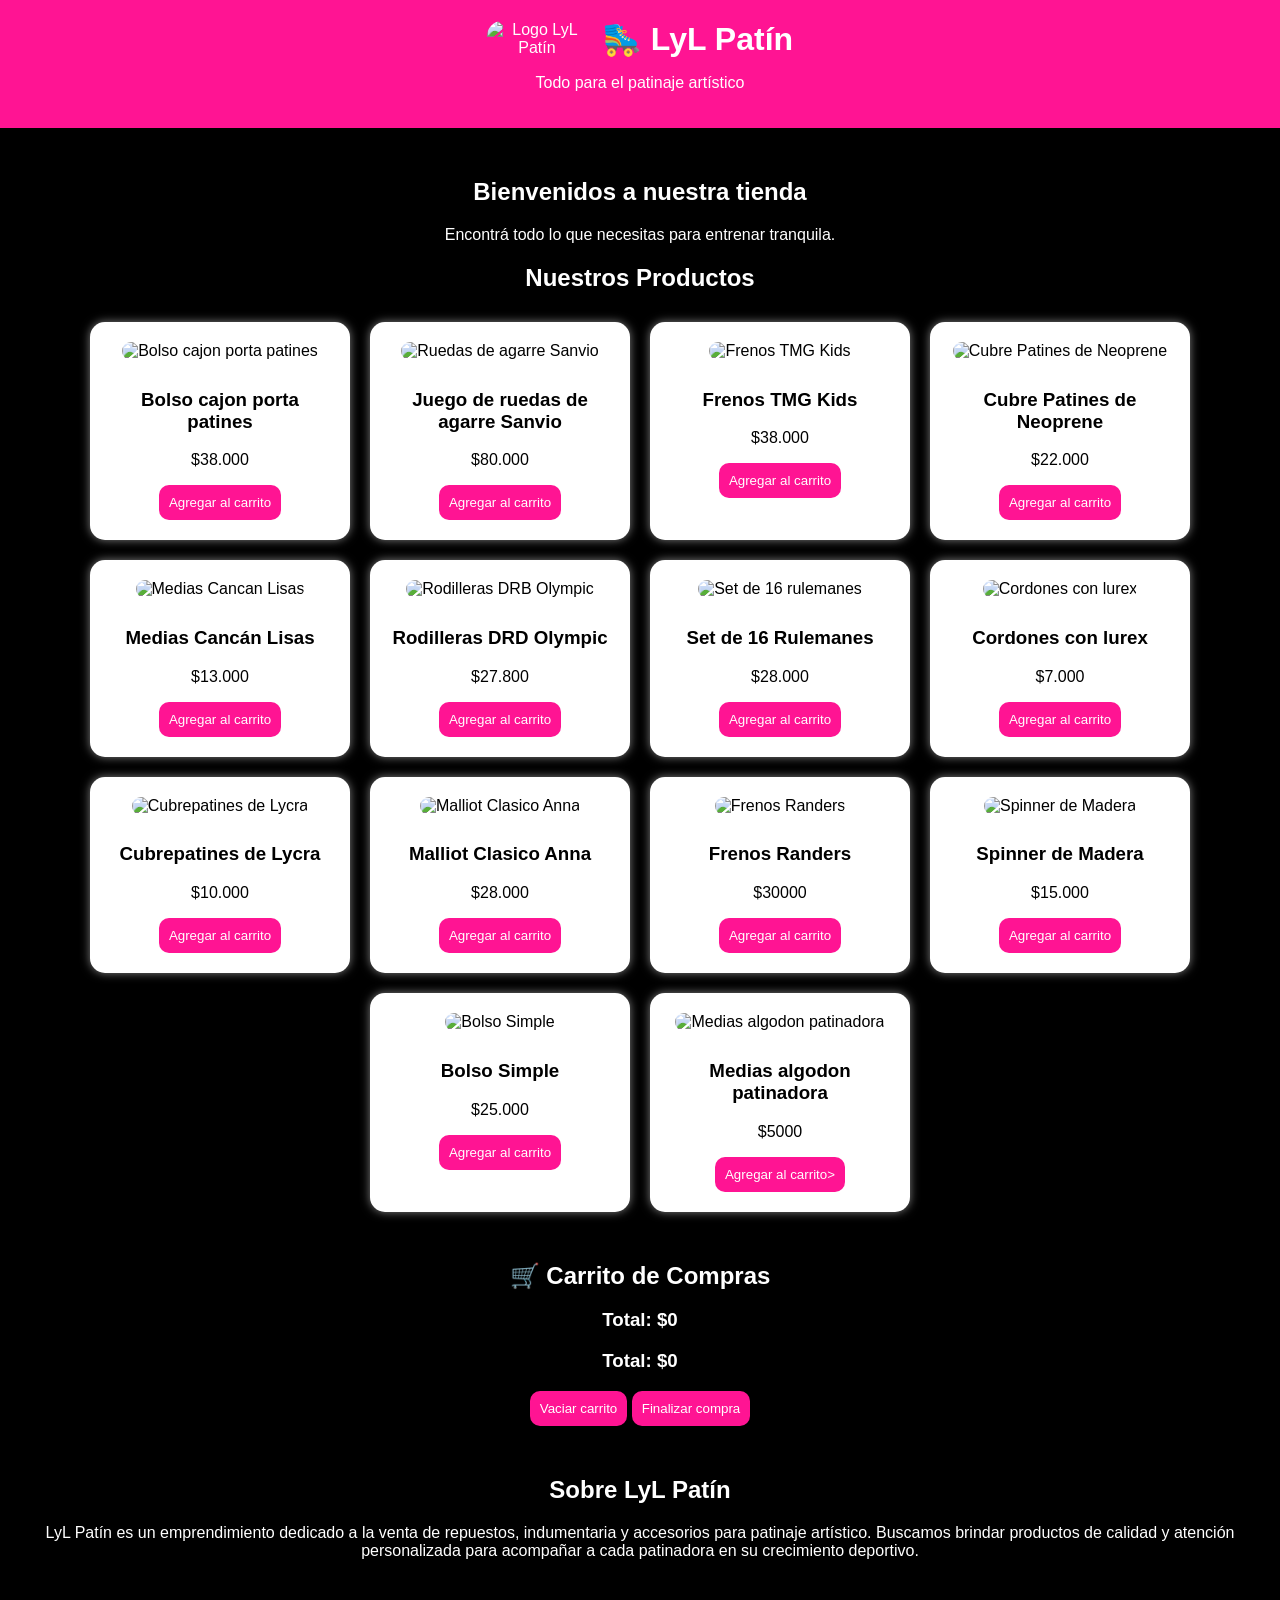
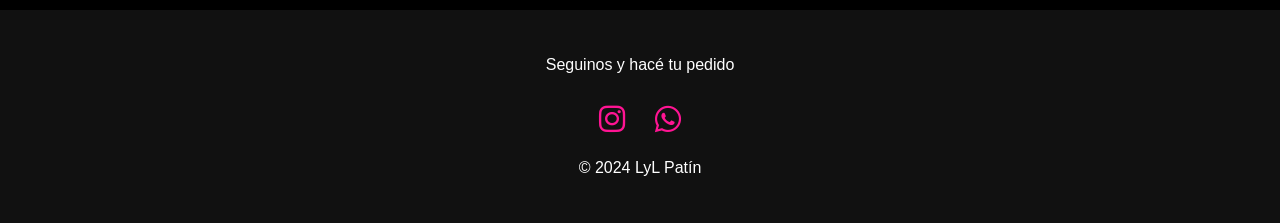
==== index.html @ 5a1cc1bf "Add files via upload" ====
<!DOCTYPE html>
<html lang="es">

<head>
    <meta charset="UTF-8">
    <meta name="viewport" content="width=device-width, initial-scale=1.0">
    <title>LyL Patín</title>

    <link rel="stylesheet" href="style.css">

    <link rel="stylesheet"
          href="https://cdnjs.cloudflare.com/ajax/libs/font-awesome/6.5.1/css/all.min.css">
</head>

<body>

<header>

    <div class="encabezado">

        <img src="img/Logo1.jpg" alt="Logo LyL Patín" class="logo">

        <h1>🛼 LyL Patín</h1>

    </div>

    <p>Todo para el patinaje artístico</p>

</header>

<section>
    <h2>Bienvenidos a nuestra tienda</h2>
    <p>Encontrá todo lo que necesitas para entrenar tranquila.</p>
</section>

<h2>Nuestros Productos</h2>

<div class="productos">

    <div class="producto">
        <img src="img/Bolso_Cajon.png" alt="Bolso cajon porta patines">   
        <h3>Bolso cajon porta patines</h3>
        <p>$38.000</p>
        <button onclick="agregar('bolso cajon porta patin',38000)">Agregar al carrito</button>
    </div>

    <div class="producto">
        <img src="img/Ruedas_agarre.png" alt="Ruedas de agarre Sanvio">
        <h3>Juego de ruedas de agarre Sanvio</h3>
        <p>$80.000</p>
        <button onclick="agregar('Juego de ruedas de agarre Sanvio',800000)">Agregar al carrito</button>
    </div>

    <div class="producto">
        <img src="img/Frenos_TMG_Kids.png" alt="Frenos TMG Kids">
        <h3>Frenos TMG Kids</h3>
        <p>$38.000</p>
        <button onclick="agregar('Frenos TMG Kids', 38000)">Agregar al carrito</button>
    </div>

    <div class="producto">
        <img src="img/neoprene.jpg" alt="Cubre Patines de Neoprene">
        <h3>Cubre Patines de Neoprene</h3>
        <p>$22.000</p>
        <button onclick="agregar('cubre patines de Neoprene',22000)">Agregar al carrito</button>
    </div>

    <div class="producto">
        <img src="img/mediascan.png" alt="Medias Cancan Lisas">
        <h3>Medias Cancán Lisas</h3>
        <p>$13.000</p>
        <button onclick="agregar('Medias cancan lisas',13000)">Agregar al carrito </button>
    </div>

    <div class="producto">
        <img src="img/rodilleras (1).png" alt="Rodilleras DRB Olympic">
        <h3>Rodilleras DRD Olympic</h3>
        <p>$27.800</p>
        <button onclick="agregar('Rodilleras DRB Olympic',27800)">Agregar al carrito</button>
    </div>

    <div class="producto">
        <img src="img/rulemanes.jpg" alt="Set de 16 rulemanes">
        <h3>Set de 16 Rulemanes</h3>
        <p>$28.000</p>
        <button onclick="agregar('Set de 16 rulemanes',28000)">Agregar al carrito</button>
    </div>

    <div class="producto">
        <img src="img/cordones.png" alt="Cordones con lurex">
        <h3>Cordones con lurex</h3>
        <p>$7.000</p>
        <button onclick="agregar('Cordones con lurex',7000)">Agregar al carrito</button>
    </div>

    <div class="producto">
        <img src="img/lycra.jpg" alt="Cubrepatines de Lycra">
        <h3>Cubrepatines de Lycra</h3>
        <p>$10.000</p>
        <button onclick="agregar('Cubrapatines de Lycra',10000)">Agregar al carrito</button>
    </div>

    <div class="producto">
        <img src="img/anna.jpg" alt="Malliot Clasico Anna">
        <h3>Malliot Clasico Anna</h3>
        <p>$28.000</p>
        <button onclick="agregar('Malliot Clasico Anna',28000)">Agregar al carrito</button>
    </div>

    <div class="producto">
        <img src="img/Frenos_Randers.png" alt="Frenos Randers">
        <h3>Frenos Randers</h3>
        <p>$30000</p>
        <button onclick="agregar('Frenos Randers',30000)">Agregar al carrito</button>
    </div>

    <div class="producto">
        <img src="img/spinner.png" alt="Spinner de Madera">
        <h3>Spinner de Madera</h3>
        <p>$15.000</p>
        <button onclick="agregar('Spinner de Madera',15000)">Agregar al carrito</button>
    </div>

    <div class="producto">
        <img src="img/Bolso_simple.png" alt="Bolso Simple">
        <h3>Bolso Simple</h3>
        <p>$25.000</p>
        <button onclick="agregar ('Bolso Simple',25000)">Agregar al carrito</button>
    </div>

    <div class="producto">
        <img src="img/medias_alg.png" alt="Medias algodon patinadora">
        <h3>Medias algodon patinadora</h3>
        <p>$5000</p>
        <button onclick="agregar('Medias algodon patinadora',5000)">Agregar al carrito></button>
    </div>

</div>

<section class="carrito">

    <h2>🛒 Carrito de Compras</h2>

    <ul id="lista"></ul>

    <h3>Total: $<span id="total">0</span></h3>

</section>

<h3>Total: $<span id="total">0</span></h3>
<button onclick="vaciarCarrito()">Vaciar carrito</button>

<button onclick="finalizarCompra()">Finalizar compra</button>

<section class="sobre">
    <h2>Sobre LyL Patín</h2>

    <p>
        LyL Patín es un emprendimiento dedicado a la venta de repuestos,
        indumentaria y accesorios para patinaje artístico. Buscamos brindar
        productos de calidad y atención personalizada para acompañar a cada
        patinadora en su crecimiento deportivo.
    </p>

</section>

<footer>

    <p>Seguinos y hacé tu pedido</p>

    <div class="redes">

        <a href="https://www.instagram.com/patin.lyl" target="_blank">
            <i class="fa-brands fa-instagram"></i>
        </a>

        <a href="https://wa.me/5493624164193" target="_blank">
            <i class="fa-brands fa-whatsapp"></i>
        </a>

    </div>

    <p>© 2024 LyL Patín</p>

</footer>

</html>

    <script src="script.js"></script>
</body>
</html>
---- style.css ----
body{
    background-color: black;
    color: white;
    font-family: Arial, sans-serif;
    text-align: center;
    margin: 0;
}

header{
    background-color: #ff1493;
    padding: 20px;
}

h1{
    margin: 0;
}

section{
    margin-top: 50px;
}
.productos{
    display: flex;
    justify-content: center;
    flex-wrap: wrap;
    gap: 20px;
    margin-top: 30px;
}

.producto{
    background-color: white;
    color: black;
    width: 220px;
    padding: 20px;
    border-radius: 15px;
    box-shadow: 0px 0px 10px gray;
}

button{
    background-color: #ff1493;
    color: white;
    border: none;
    padding: 10px;
    border-radius: 10px;
    cursor: pointer;
}

button:hover{
    background-color: #ff4db8;
}

.producto img{
    width: 100%;
    height: 220px;
    object-fit: cover;
    border-radius: 10px;
    margin-bottom: 10px;
}

.producto img{
    width: 200px;
    height: 200px;
    object-fit: cover;
    border-radius: 10px;
    margin-bottom: 10px;
}

footer{
    background-color: #111;
    padding: 30px;
    margin-top: 40px;
    text-align: center;
}

footer a{
    color: #ff1493;
    text-decoration: none;
    font-size: 22px;
}

footer a:hover{
    color: white;
}

footer i{
    font-size: 30px;
}

footer{
    background-color: #111;
    margin-top: 50px;
    padding: 30px;
    text-align: center;
}

.redes{
    display: flex;
    justify-content: center;
    gap: 30px;
    margin: 20px 0;
}

.redes a{
    color: #ff1493;
    font-size: 40px;
    transition: 0.3s;
}

.redes a:hover{
    color: white;
    transform: scale(1.2);
}
.encabezado{
    display: flex;
    justify-content: center;
    align-items: center;
    gap: 15px;
}

.logo{
    width: 100px;
    border-radius: 15px;
}
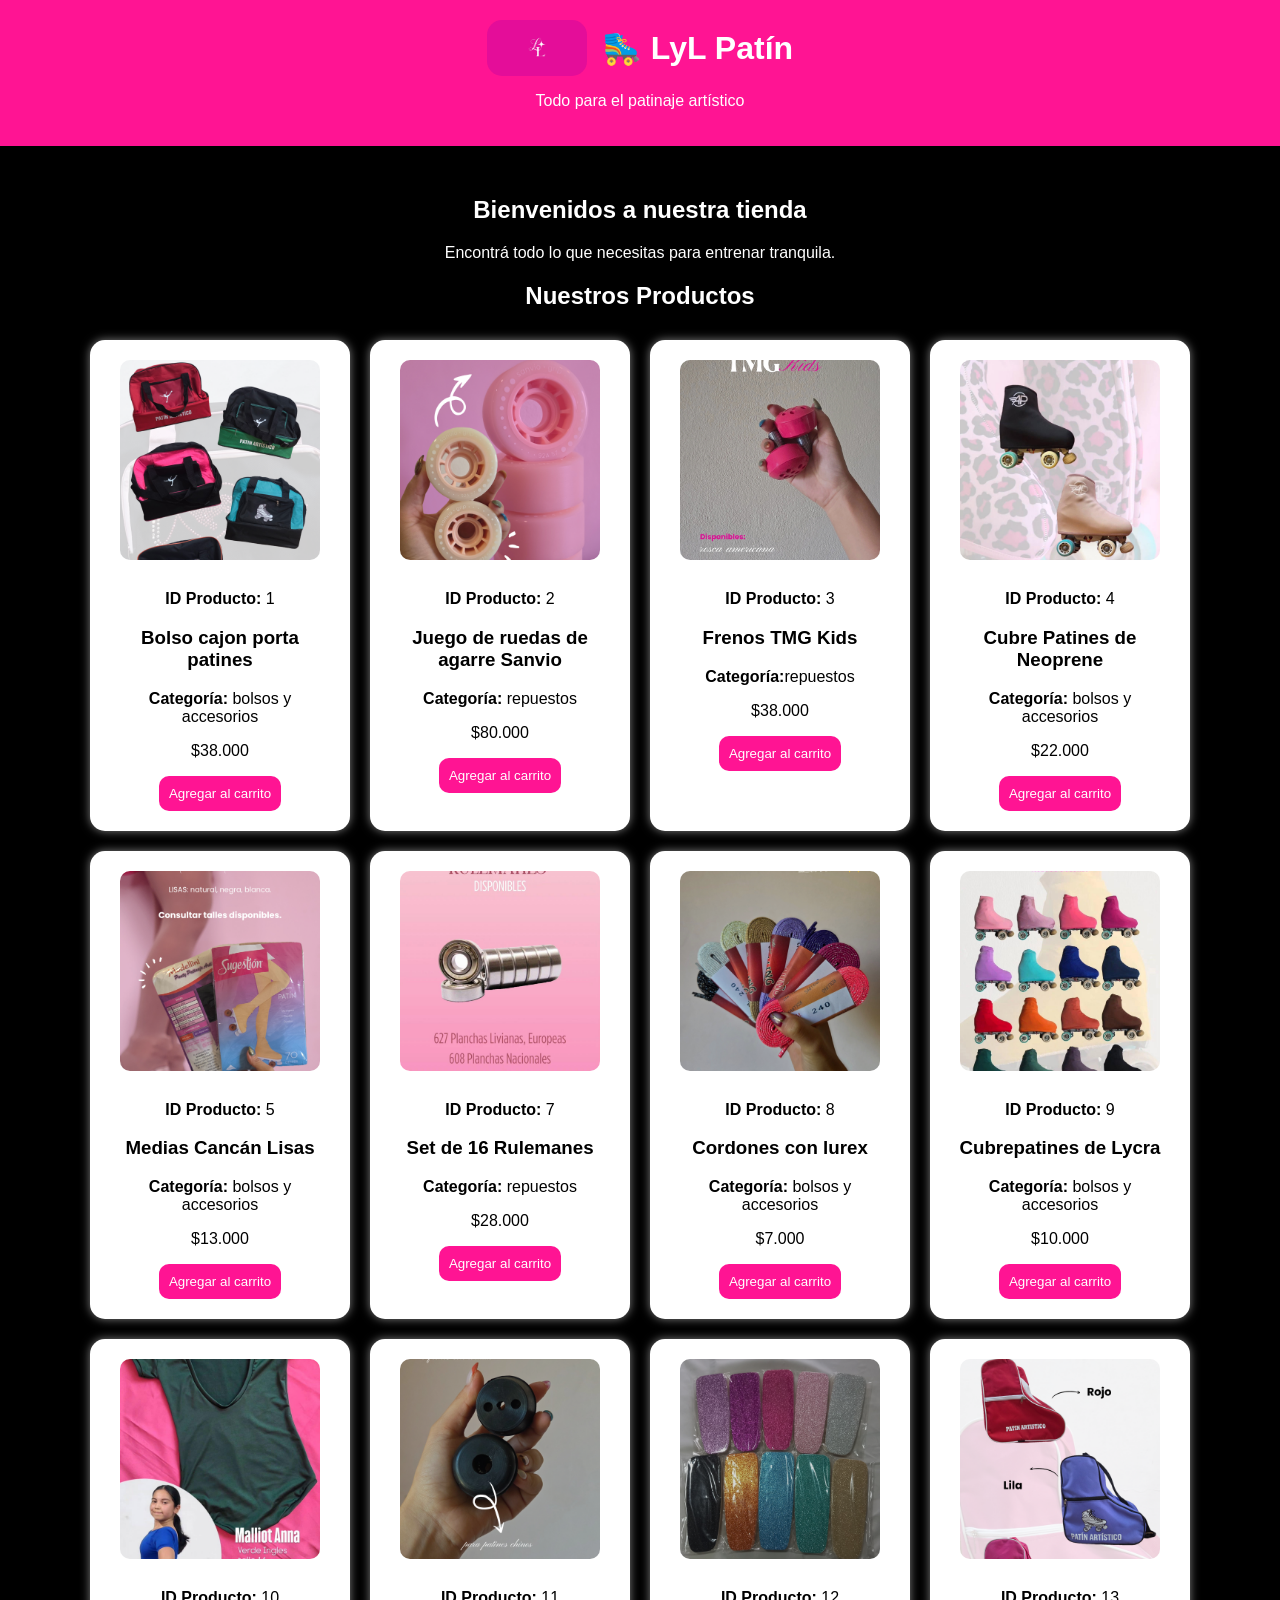
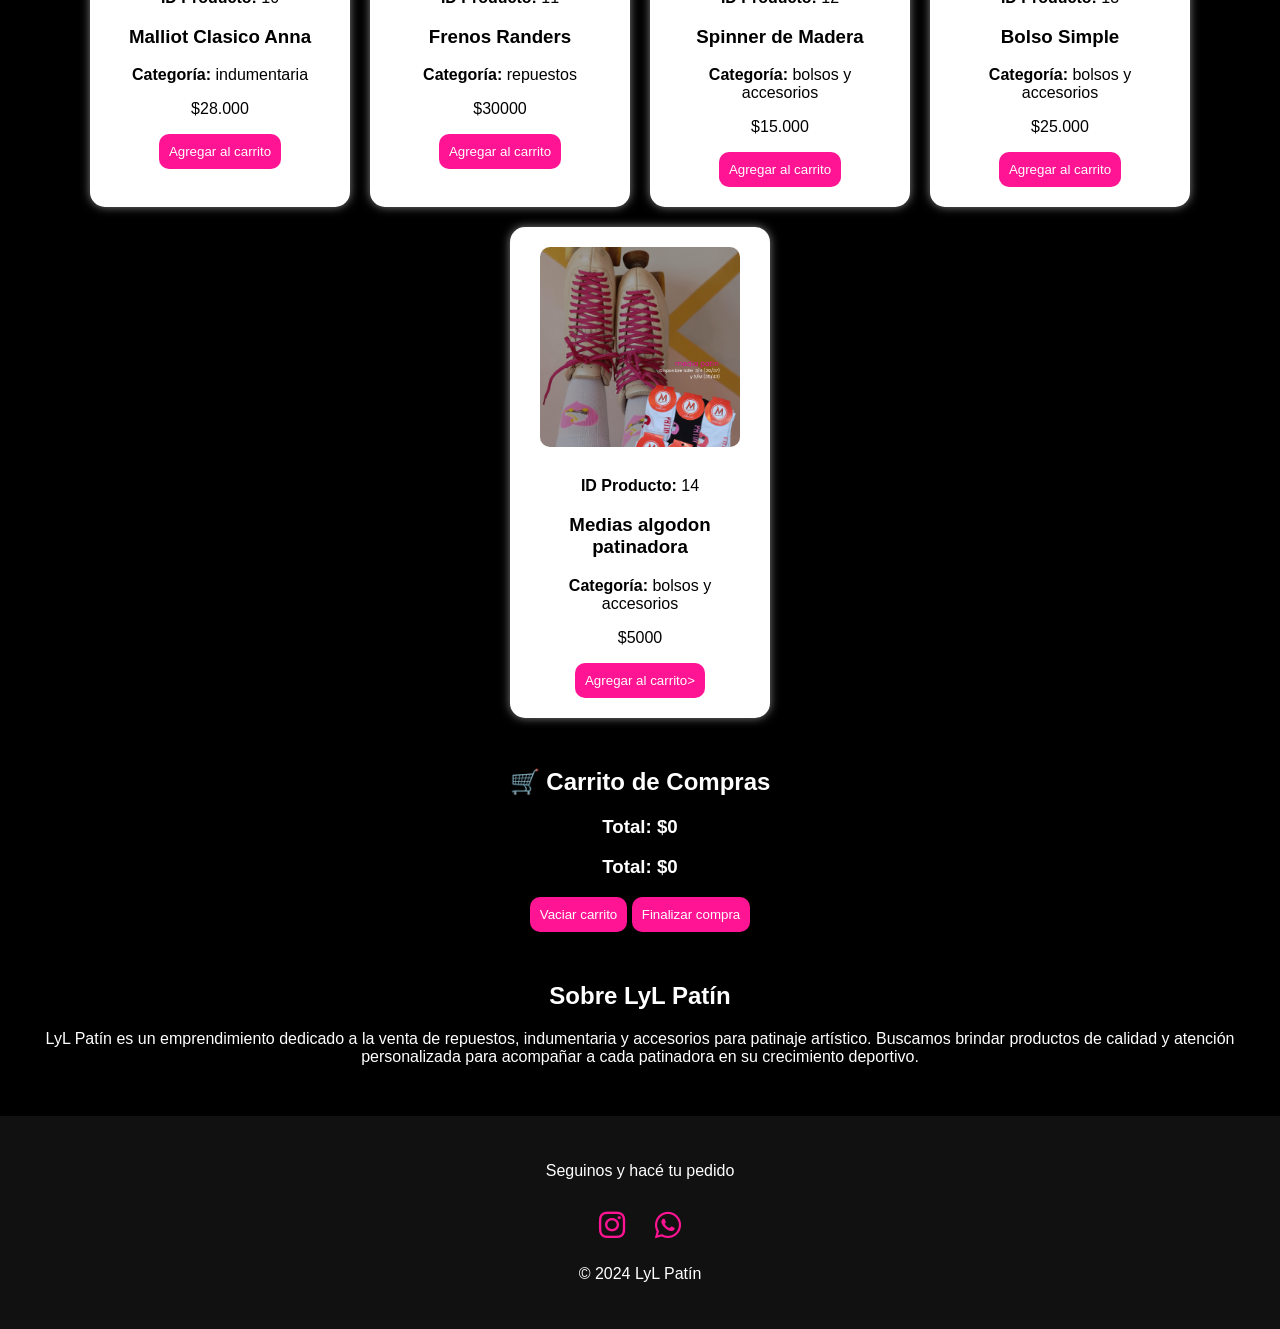
==== commit 259b36ec: "Add files via upload" ====
--- a/index.html
+++ b/index.html
@@ -38,99 +38,118 @@
 <div class="productos">
 
     <div class="producto">
-        <img src="img/Bolso_Cajon.png" alt="Bolso cajon porta patines">   
+        <img src="img/Bolso_Cajon.png" alt="Bolso cajon porta patines"> 
+        <p><strong>ID Producto:</strong> 1</p>
         <h3>Bolso cajon porta patines</h3>
+         <p><strong>Categoría:</strong> bolsos y accesorios</p>
         <p>$38.000</p>
         <button onclick="agregar('bolso cajon porta patin',38000)">Agregar al carrito</button>
     </div>
 
     <div class="producto">
         <img src="img/Ruedas_agarre.png" alt="Ruedas de agarre Sanvio">
+        <p><strong>ID Producto:</strong> 2</p> 
         <h3>Juego de ruedas de agarre Sanvio</h3>
+         <p><strong>Categoría:</strong> repuestos</p>
         <p>$80.000</p>
-        <button onclick="agregar('Juego de ruedas de agarre Sanvio',800000)">Agregar al carrito</button>
+        <button onclick="agregar('Juego de ruedas de agarre Sanvio',80000)">Agregar al carrito</button>
     </div>
 
     <div class="producto">
         <img src="img/Frenos_TMG_Kids.png" alt="Frenos TMG Kids">
+        <p><strong>ID Producto:</strong> 3</p>
         <h3>Frenos TMG Kids</h3>
+         <p><strong>Categoría:</strong>repuestos</p>
         <p>$38.000</p>
         <button onclick="agregar('Frenos TMG Kids', 38000)">Agregar al carrito</button>
     </div>
 
     <div class="producto">
         <img src="img/neoprene.jpg" alt="Cubre Patines de Neoprene">
+        <p><strong>ID Producto:</strong> 4</p>
         <h3>Cubre Patines de Neoprene</h3>
+         <p><strong>Categoría:</strong> bolsos y accesorios</p>
         <p>$22.000</p>
         <button onclick="agregar('cubre patines de Neoprene',22000)">Agregar al carrito</button>
     </div>
 
     <div class="producto">
         <img src="img/mediascan.png" alt="Medias Cancan Lisas">
+        <p><strong>ID Producto:</strong> 5</p>
         <h3>Medias Cancán Lisas</h3>
+         <p><strong>Categoría:</strong> bolsos y accesorios</p>
         <p>$13.000</p>
         <button onclick="agregar('Medias cancan lisas',13000)">Agregar al carrito </button>
     </div>
 
     <div class="producto">
-        <img src="img/rodilleras (1).png" alt="Rodilleras DRB Olympic">
-        <h3>Rodilleras DRD Olympic</h3>
-        <p>$27.800</p>
-        <button onclick="agregar('Rodilleras DRB Olympic',27800)">Agregar al carrito</button>
-    </div>
-
-    <div class="producto">
         <img src="img/rulemanes.jpg" alt="Set de 16 rulemanes">
+        <p><strong>ID Producto:</strong> 7</p>
         <h3>Set de 16 Rulemanes</h3>
+         <p><strong>Categoría:</strong> repuestos</p>
         <p>$28.000</p>
         <button onclick="agregar('Set de 16 rulemanes',28000)">Agregar al carrito</button>
     </div>
 
     <div class="producto">
         <img src="img/cordones.png" alt="Cordones con lurex">
+        <p><strong>ID Producto:</strong> 8</p>
         <h3>Cordones con lurex</h3>
+        <p><strong>Categoría:</strong> bolsos y accesorios</p>
         <p>$7.000</p>
         <button onclick="agregar('Cordones con lurex',7000)">Agregar al carrito</button>
     </div>
 
     <div class="producto">
         <img src="img/lycra.jpg" alt="Cubrepatines de Lycra">
+        <p><strong>ID Producto:</strong> 9</p>
         <h3>Cubrepatines de Lycra</h3>
+        <p><strong>Categoría:</strong> bolsos y accesorios</p>
         <p>$10.000</p>
         <button onclick="agregar('Cubrapatines de Lycra',10000)">Agregar al carrito</button>
     </div>
 
     <div class="producto">
         <img src="img/anna.jpg" alt="Malliot Clasico Anna">
+        <p><strong>ID Producto:</strong> 10</p>
         <h3>Malliot Clasico Anna</h3>
+         <p><strong>Categoría:</strong> indumentaria</p>
         <p>$28.000</p>
         <button onclick="agregar('Malliot Clasico Anna',28000)">Agregar al carrito</button>
     </div>
 
     <div class="producto">
         <img src="img/Frenos_Randers.png" alt="Frenos Randers">
+        <p><strong>ID Producto:</strong> 11</p>
         <h3>Frenos Randers</h3>
+        <p><strong>Categoría:</strong> repuestos</p>
         <p>$30000</p>
         <button onclick="agregar('Frenos Randers',30000)">Agregar al carrito</button>
     </div>
 
     <div class="producto">
         <img src="img/spinner.png" alt="Spinner de Madera">
+        <p><strong>ID Producto:</strong> 12</p>
         <h3>Spinner de Madera</h3>
+        <p><strong>Categoría:</strong> bolsos y accesorios</p>
         <p>$15.000</p>
         <button onclick="agregar('Spinner de Madera',15000)">Agregar al carrito</button>
     </div>
 
     <div class="producto">
         <img src="img/Bolso_simple.png" alt="Bolso Simple">
+        <p><strong>ID Producto:</strong> 13</p>
         <h3>Bolso Simple</h3>
+        <p><strong>Categoría:</strong> bolsos y accesorios</p>
         <p>$25.000</p>
         <button onclick="agregar ('Bolso Simple',25000)">Agregar al carrito</button>
     </div>
 
     <div class="producto">
         <img src="img/medias_alg.png" alt="Medias algodon patinadora">
+        <p><strong>ID Producto:</strong> 14</p>
         <h3>Medias algodon patinadora</h3>
+        <p><strong>Categoría:</strong> bolsos y accesorios</p>
         <p>$5000</p>
         <button onclick="agregar('Medias algodon patinadora',5000)">Agregar al carrito></button>
     </div>
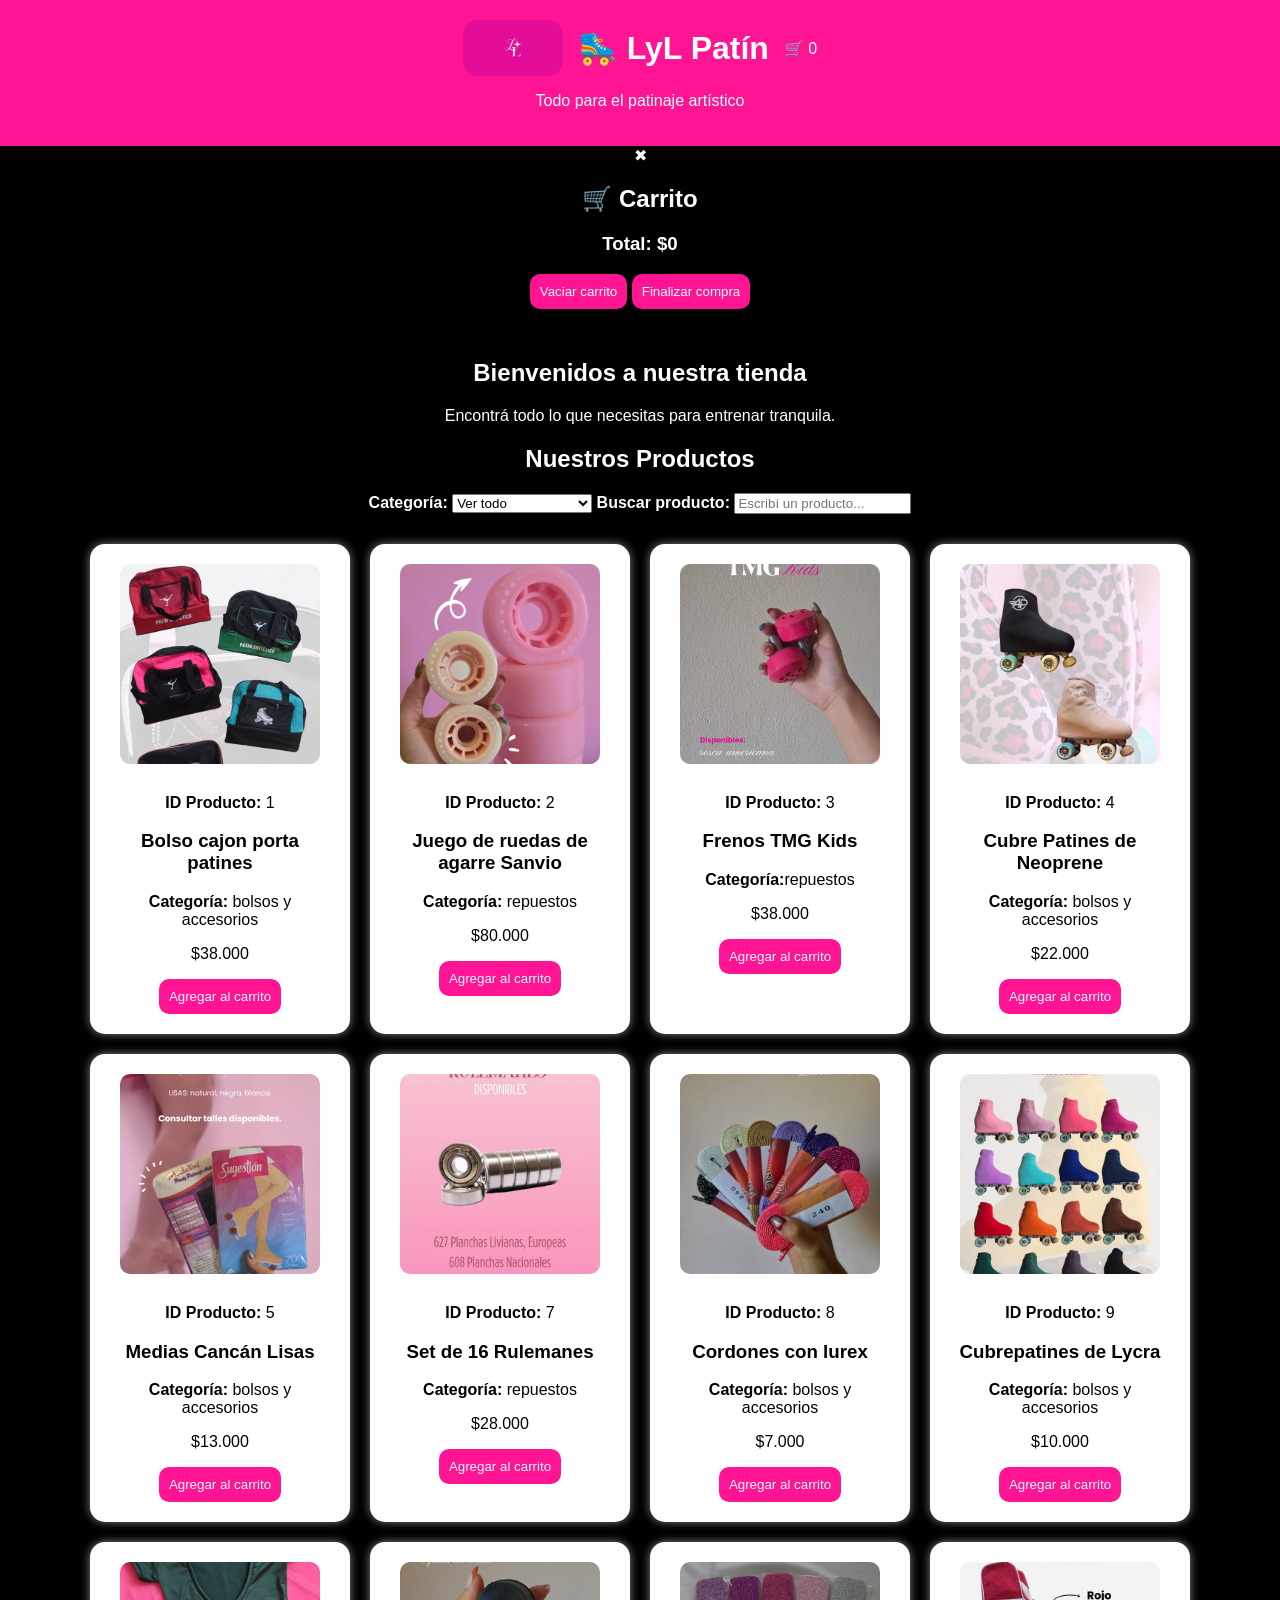
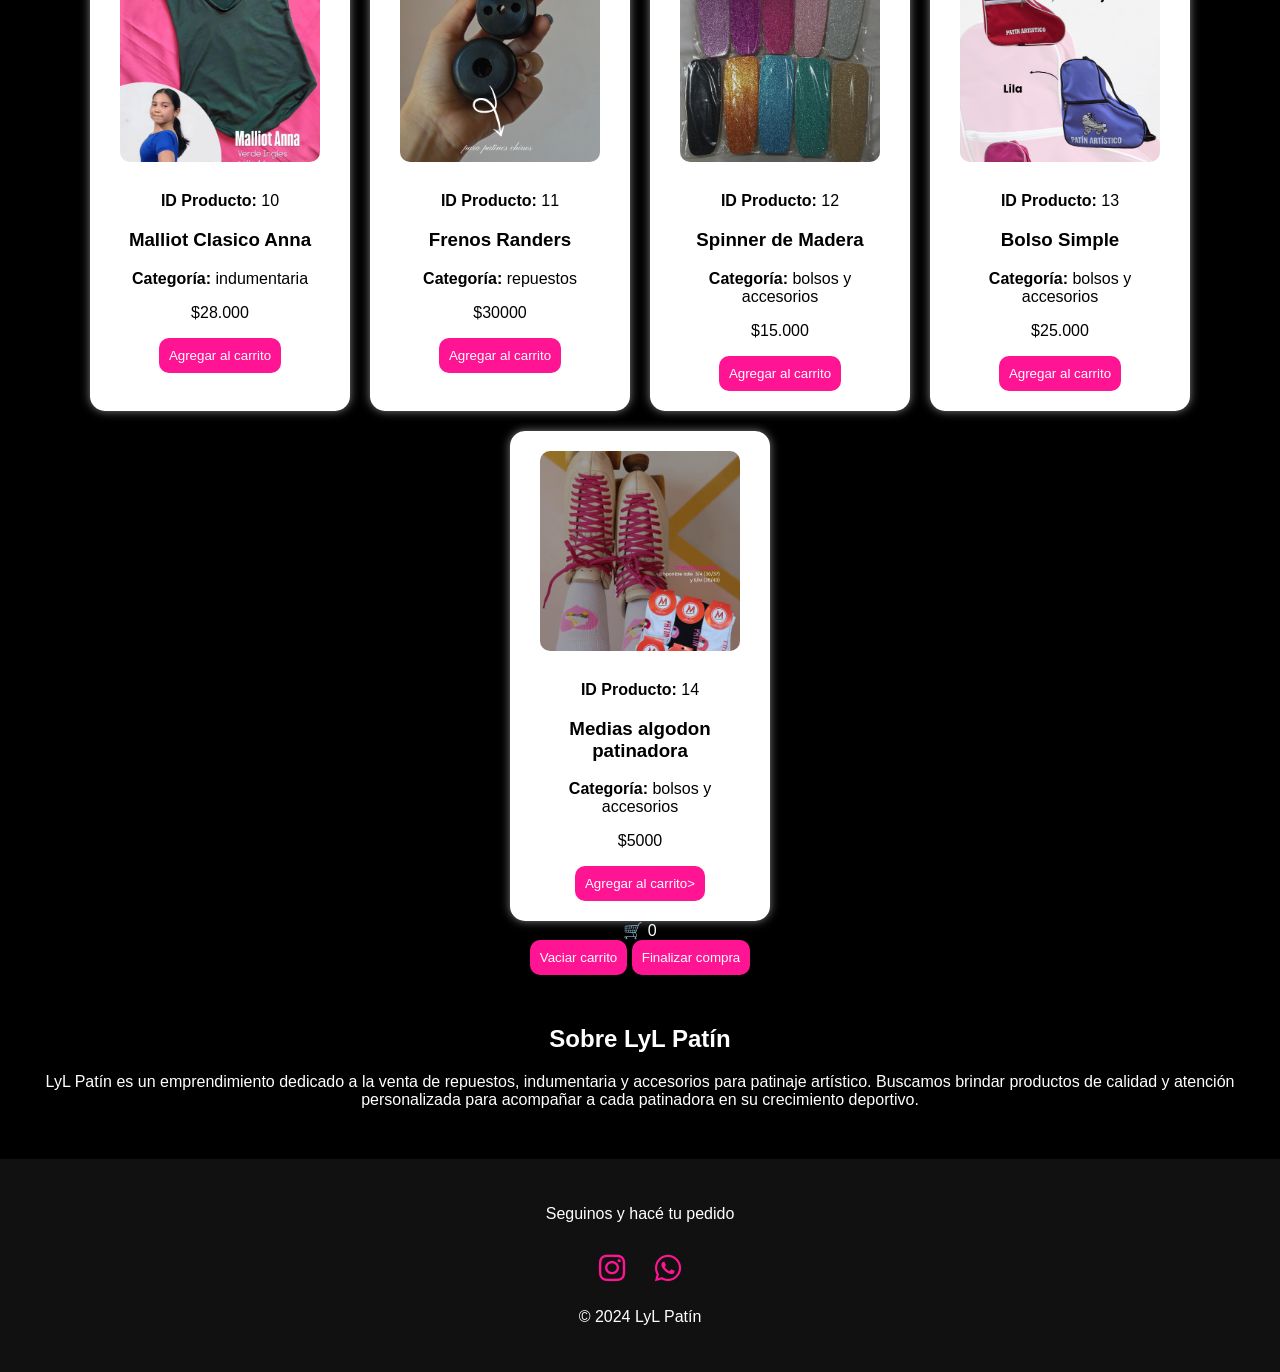
==== commit ef50f29f: "Add files via upload" ====
--- a/index.html
+++ b/index.html
@@ -21,12 +21,31 @@
         <img src="img/Logo1.jpg" alt="Logo LyL Patín" class="logo">
 
         <h1>🛼 LyL Patín</h1>
+        <div class="carrito-icono">
+
+    🛒 <span id="contador">0</span>
+
+</div>
 
     </div>
 
     <p>Todo para el patinaje artístico</p>
 
 </header>
+
+<div id="panelCarrito" class="panel-carrito">
+    <span class="cerrar-carrito" onclick="mostrarCarrito()">✖</span>
+    <h2>🛒 Carrito</h2>
+
+    <ul id="lista"></ul>
+
+    <h3>Total: $<span id="total">0</span></h3>
+
+    <button onclick="vaciarCarrito()">Vaciar carrito</button>
+
+    <button onclick="finalizarCompra()">Finalizar compra</button>
+
+</div>
 
 <section>
     <h2>Bienvenidos a nuestra tienda</h2>
@@ -35,9 +54,23 @@
 
 <h2>Nuestros Productos</h2>
 
+
+<label for="filtro"><strong>Categoría:</strong></label>
+
+<select id="filtro" onchange="filtrarProductos()">
+    <option value="todos">Ver todo</option>
+    <option value="repuestos">Repuestos</option>
+    <option value="indumentaria">Indumentaria</option>
+    <option value="accesorios">Bolsos y accesorios</option>
+</select>
+
+<label for="buscar"><strong>Buscar producto:</strong></label>
+
+<input type="text" id="buscar" placeholder="Escribí un producto..." onkeyup="buscarProducto()">
+
 <div class="productos">
 
-    <div class="producto">
+    <div class="producto" data-categoria="accesorios">
         <img src="img/Bolso_Cajon.png" alt="Bolso cajon porta patines"> 
         <p><strong>ID Producto:</strong> 1</p>
         <h3>Bolso cajon porta patines</h3>
@@ -46,7 +79,7 @@
         <button onclick="agregar('bolso cajon porta patin',38000)">Agregar al carrito</button>
     </div>
 
-    <div class="producto">
+    <div class="producto" data-categoria="repuestos">
         <img src="img/Ruedas_agarre.png" alt="Ruedas de agarre Sanvio">
         <p><strong>ID Producto:</strong> 2</p> 
         <h3>Juego de ruedas de agarre Sanvio</h3>
@@ -55,7 +88,7 @@
         <button onclick="agregar('Juego de ruedas de agarre Sanvio',80000)">Agregar al carrito</button>
     </div>
 
-    <div class="producto">
+    <div class="producto" data-categoria="repuestos">
         <img src="img/Frenos_TMG_Kids.png" alt="Frenos TMG Kids">
         <p><strong>ID Producto:</strong> 3</p>
         <h3>Frenos TMG Kids</h3>
@@ -64,7 +97,7 @@
         <button onclick="agregar('Frenos TMG Kids', 38000)">Agregar al carrito</button>
     </div>
 
-    <div class="producto">
+    <div class="producto" data-categoria="accesorios">
         <img src="img/neoprene.jpg" alt="Cubre Patines de Neoprene">
         <p><strong>ID Producto:</strong> 4</p>
         <h3>Cubre Patines de Neoprene</h3>
@@ -73,7 +106,7 @@
         <button onclick="agregar('cubre patines de Neoprene',22000)">Agregar al carrito</button>
     </div>
 
-    <div class="producto">
+    <div class="producto" data-categoria="accesorios">
         <img src="img/mediascan.png" alt="Medias Cancan Lisas">
         <p><strong>ID Producto:</strong> 5</p>
         <h3>Medias Cancán Lisas</h3>
@@ -82,7 +115,7 @@
         <button onclick="agregar('Medias cancan lisas',13000)">Agregar al carrito </button>
     </div>
 
-    <div class="producto">
+    <div class="producto" data-categoria="repuestos">
         <img src="img/rulemanes.jpg" alt="Set de 16 rulemanes">
         <p><strong>ID Producto:</strong> 7</p>
         <h3>Set de 16 Rulemanes</h3>
@@ -91,7 +124,7 @@
         <button onclick="agregar('Set de 16 rulemanes',28000)">Agregar al carrito</button>
     </div>
 
-    <div class="producto">
+   <div class="producto" data-categoria="accesorios">
         <img src="img/cordones.png" alt="Cordones con lurex">
         <p><strong>ID Producto:</strong> 8</p>
         <h3>Cordones con lurex</h3>
@@ -100,7 +133,7 @@
         <button onclick="agregar('Cordones con lurex',7000)">Agregar al carrito</button>
     </div>
 
-    <div class="producto">
+    <div class="producto" data-categoria="accesorios">
         <img src="img/lycra.jpg" alt="Cubrepatines de Lycra">
         <p><strong>ID Producto:</strong> 9</p>
         <h3>Cubrepatines de Lycra</h3>
@@ -109,7 +142,7 @@
         <button onclick="agregar('Cubrapatines de Lycra',10000)">Agregar al carrito</button>
     </div>
 
-    <div class="producto">
+    <div class="producto" data-categoria="indumentaria">
         <img src="img/anna.jpg" alt="Malliot Clasico Anna">
         <p><strong>ID Producto:</strong> 10</p>
         <h3>Malliot Clasico Anna</h3>
@@ -118,7 +151,7 @@
         <button onclick="agregar('Malliot Clasico Anna',28000)">Agregar al carrito</button>
     </div>
 
-    <div class="producto">
+    <div class="producto" data-categoria="repuestos">
         <img src="img/Frenos_Randers.png" alt="Frenos Randers">
         <p><strong>ID Producto:</strong> 11</p>
         <h3>Frenos Randers</h3>
@@ -127,7 +160,7 @@
         <button onclick="agregar('Frenos Randers',30000)">Agregar al carrito</button>
     </div>
 
-    <div class="producto">
+    <div class="producto" data-categoria="accesorios">
         <img src="img/spinner.png" alt="Spinner de Madera">
         <p><strong>ID Producto:</strong> 12</p>
         <h3>Spinner de Madera</h3>
@@ -136,7 +169,7 @@
         <button onclick="agregar('Spinner de Madera',15000)">Agregar al carrito</button>
     </div>
 
-    <div class="producto">
+    <div class="producto" data-categoria="accesorios">
         <img src="img/Bolso_simple.png" alt="Bolso Simple">
         <p><strong>ID Producto:</strong> 13</p>
         <h3>Bolso Simple</h3>
@@ -145,7 +178,7 @@
         <button onclick="agregar ('Bolso Simple',25000)">Agregar al carrito</button>
     </div>
 
-    <div class="producto">
+    <div class="producto" data-categoria="accesorios">
         <img src="img/medias_alg.png" alt="Medias algodon patinadora">
         <p><strong>ID Producto:</strong> 14</p>
         <h3>Medias algodon patinadora</h3>
@@ -156,17 +189,12 @@
 
 </div>
 
-<section class="carrito">
-
-    <h2>🛒 Carrito de Compras</h2>
-
-    <ul id="lista"></ul>
-
-    <h3>Total: $<span id="total">0</span></h3>
-
-</section>
-
-<h3>Total: $<span id="total">0</span></h3>
+<div class="carrito-icono" onclick="mostrarCarrito()">
+
+    🛒 <span id="contador">0</span>
+
+</div>
+
 <button onclick="vaciarCarrito()">Vaciar carrito</button>
 
 <button onclick="finalizarCompra()">Finalizar compra</button>
@@ -202,9 +230,6 @@
     <p>© 2024 LyL Patín</p>
 
 </footer>
-
-</html>
-
-    <script src="script.js"></script>
+<script src="script.js"></script>
 </body>
 </html>
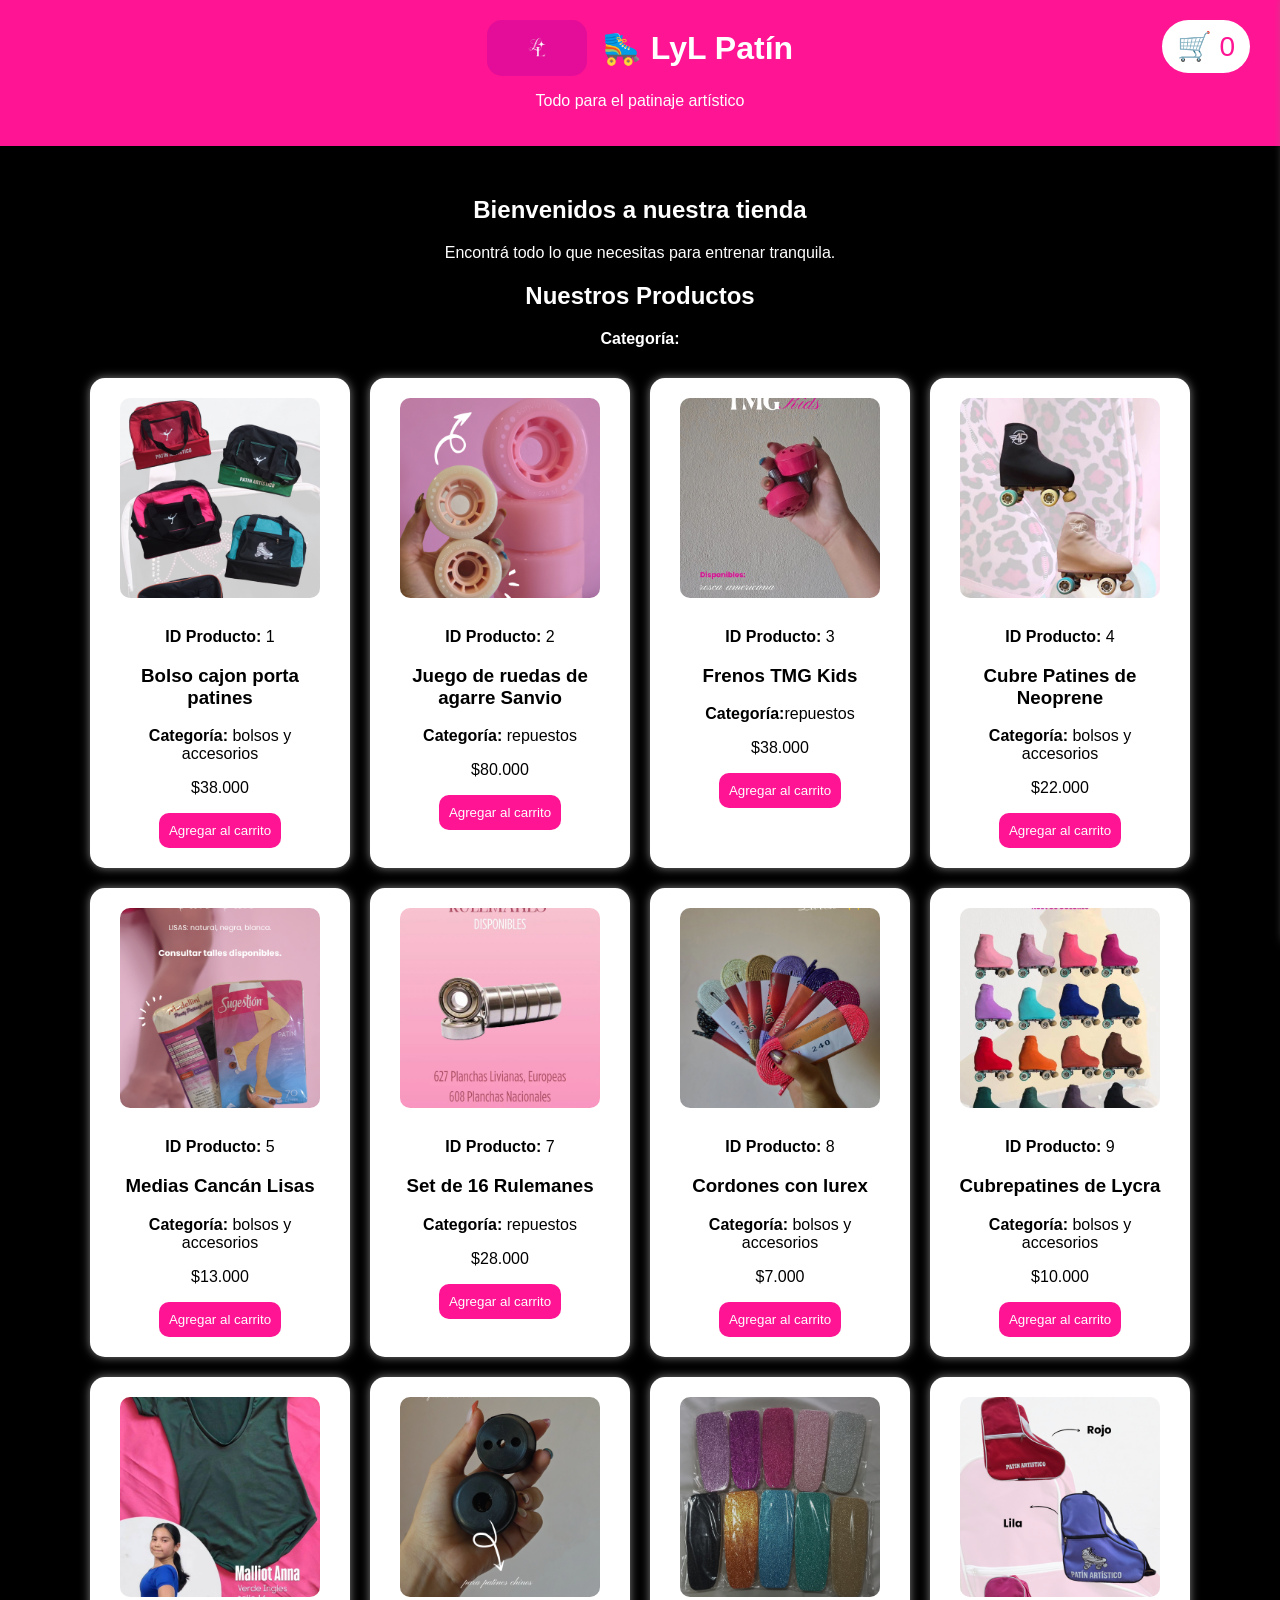
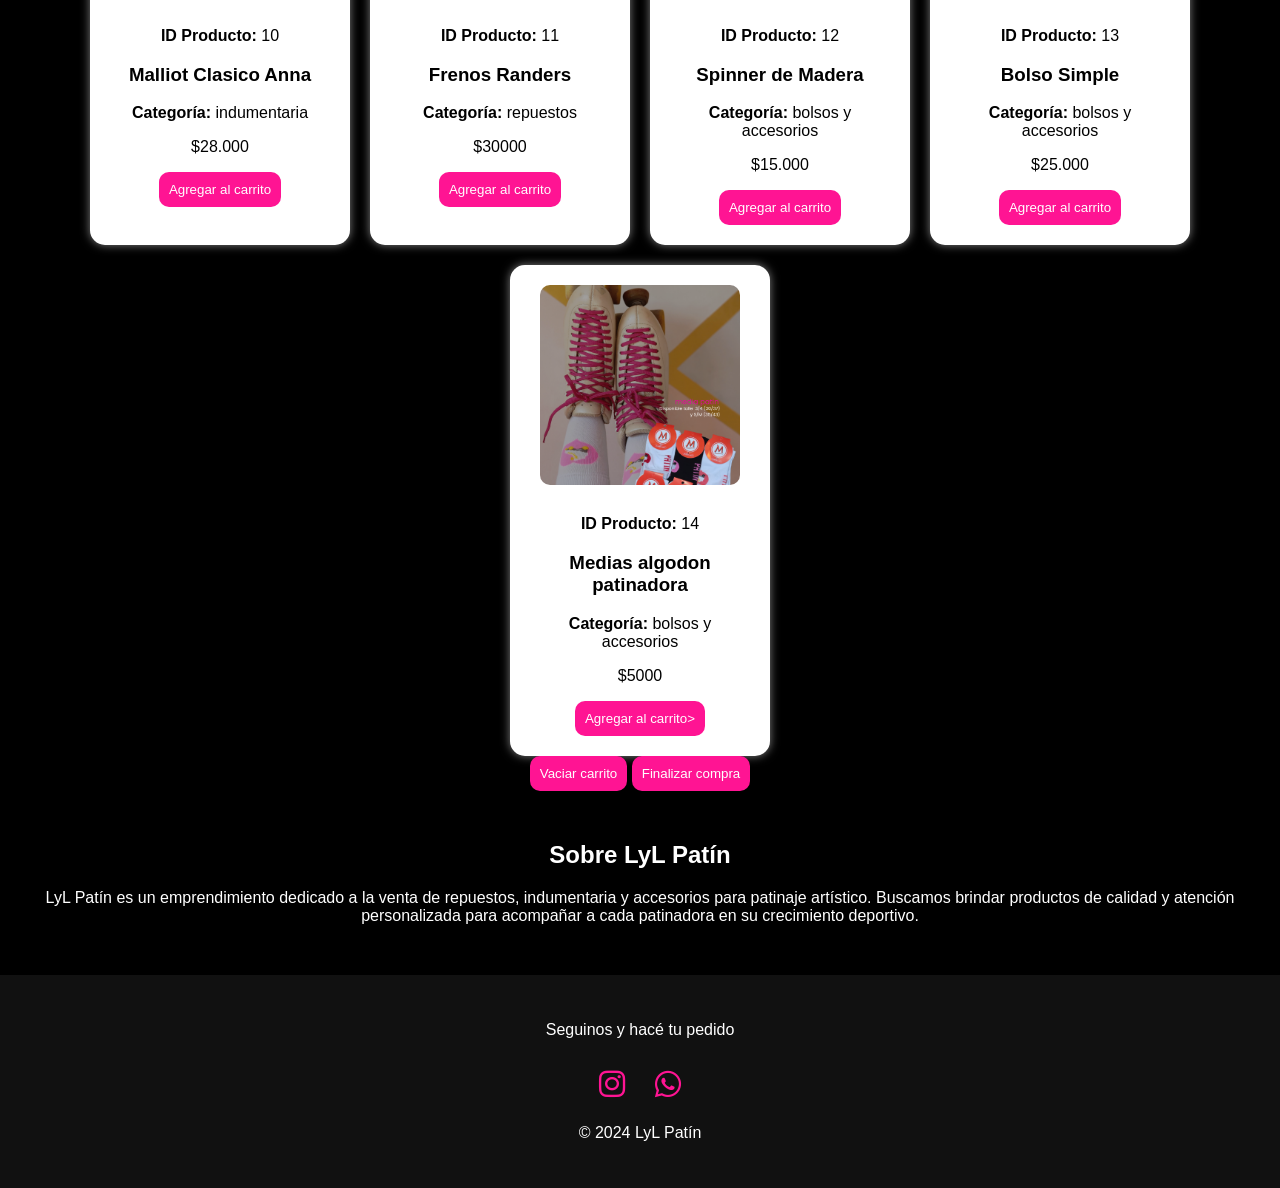
==== commit bc21a829: "Add files via upload" ====
--- a/index.html
+++ b/index.html
@@ -21,11 +21,12 @@
         <img src="img/Logo1.jpg" alt="Logo LyL Patín" class="logo">
 
         <h1>🛼 LyL Patín</h1>
-        <div class="carrito-icono">
-
-    🛒 <span id="contador">0</span>
-
-</div>
+
+        <div class="carrito-icono" onclick="mostrarCarrito()">
+
+            🛒 <span id="contador">0</span>
+
+        </div>
 
     </div>
 
@@ -34,7 +35,7 @@
 </header>
 
 <div id="panelCarrito" class="panel-carrito">
-    <span class="cerrar-carrito" onclick="mostrarCarrito()">✖</span>
+    <span class="cerrar-carrito" onclick="cerrarCarrito()">✖</span>
     <h2>🛒 Carrito</h2>
 
     <ul id="lista"></ul>
@@ -57,16 +58,6 @@
 
 <label for="filtro"><strong>Categoría:</strong></label>
 
-<select id="filtro" onchange="filtrarProductos()">
-    <option value="todos">Ver todo</option>
-    <option value="repuestos">Repuestos</option>
-    <option value="indumentaria">Indumentaria</option>
-    <option value="accesorios">Bolsos y accesorios</option>
-</select>
-
-<label for="buscar"><strong>Buscar producto:</strong></label>
-
-<input type="text" id="buscar" placeholder="Escribí un producto..." onkeyup="buscarProducto()">
 
 <div class="productos">
 
@@ -189,11 +180,6 @@
 
 </div>
 
-<div class="carrito-icono" onclick="mostrarCarrito()">
-
-    🛒 <span id="contador">0</span>
-
-</div>
 
 <button onclick="vaciarCarrito()">Vaciar carrito</button>
 
--- a/style.css
+++ b/style.css
@@ -120,3 +120,64 @@
     width: 100px;
     border-radius: 15px;
 }
+
+
+
+select{
+    padding:10px;
+    border-radius:10px;
+    font-size:16px;
+    margin-bottom:20px;
+}
+
+input, select{
+    padding:10px;
+    border-radius:10px;
+    border:none;
+    font-size:16px;
+    margin:10px;
+}
+
+.carrito-icono{
+    position:absolute;
+    right:30px;
+    top:20px;
+    font-size:25px;
+    cursor:pointer;
+}
+
+.panel-carrito{
+    position:fixed;
+    top:0;
+    right:-350px;
+    width:300px;
+    height:100%;
+    background:white;
+    color:black;
+    padding:20px;
+    box-shadow:-5px 0 10px gray;
+    transition:0.5s;
+    overflow:auto;
+    z-index:1000;
+}
+
+.panel-carrito.abierto{
+    right:0;
+}
+.cerrar-carrito{
+    float:right;
+    font-size:25px;
+    cursor:pointer;
+    color:#ff1493;
+}
+.carrito-icono{
+    position:absolute;
+    top:20px;
+    right:30px;
+    font-size:28px;
+    cursor:pointer;
+    background:white;
+    color:#ff1493;
+    padding:10px 15px;
+    border-radius:50px;
+}
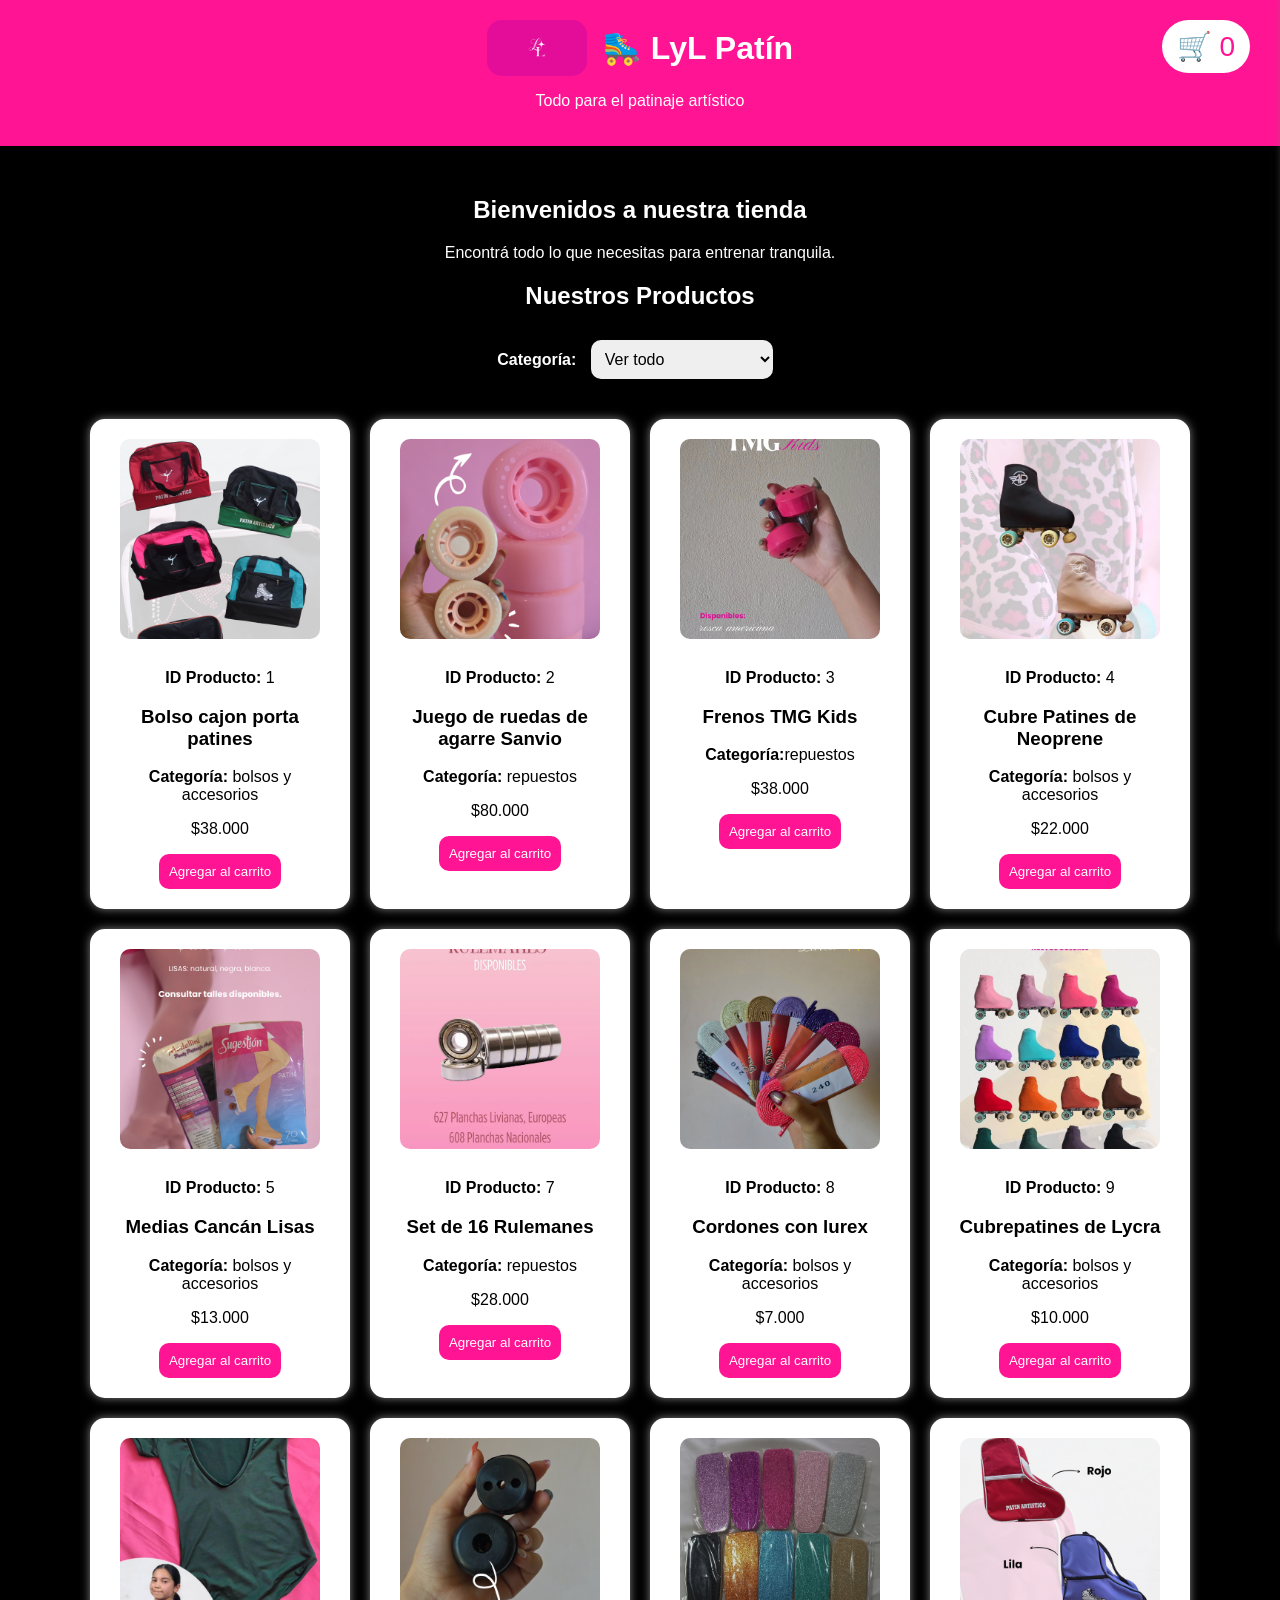
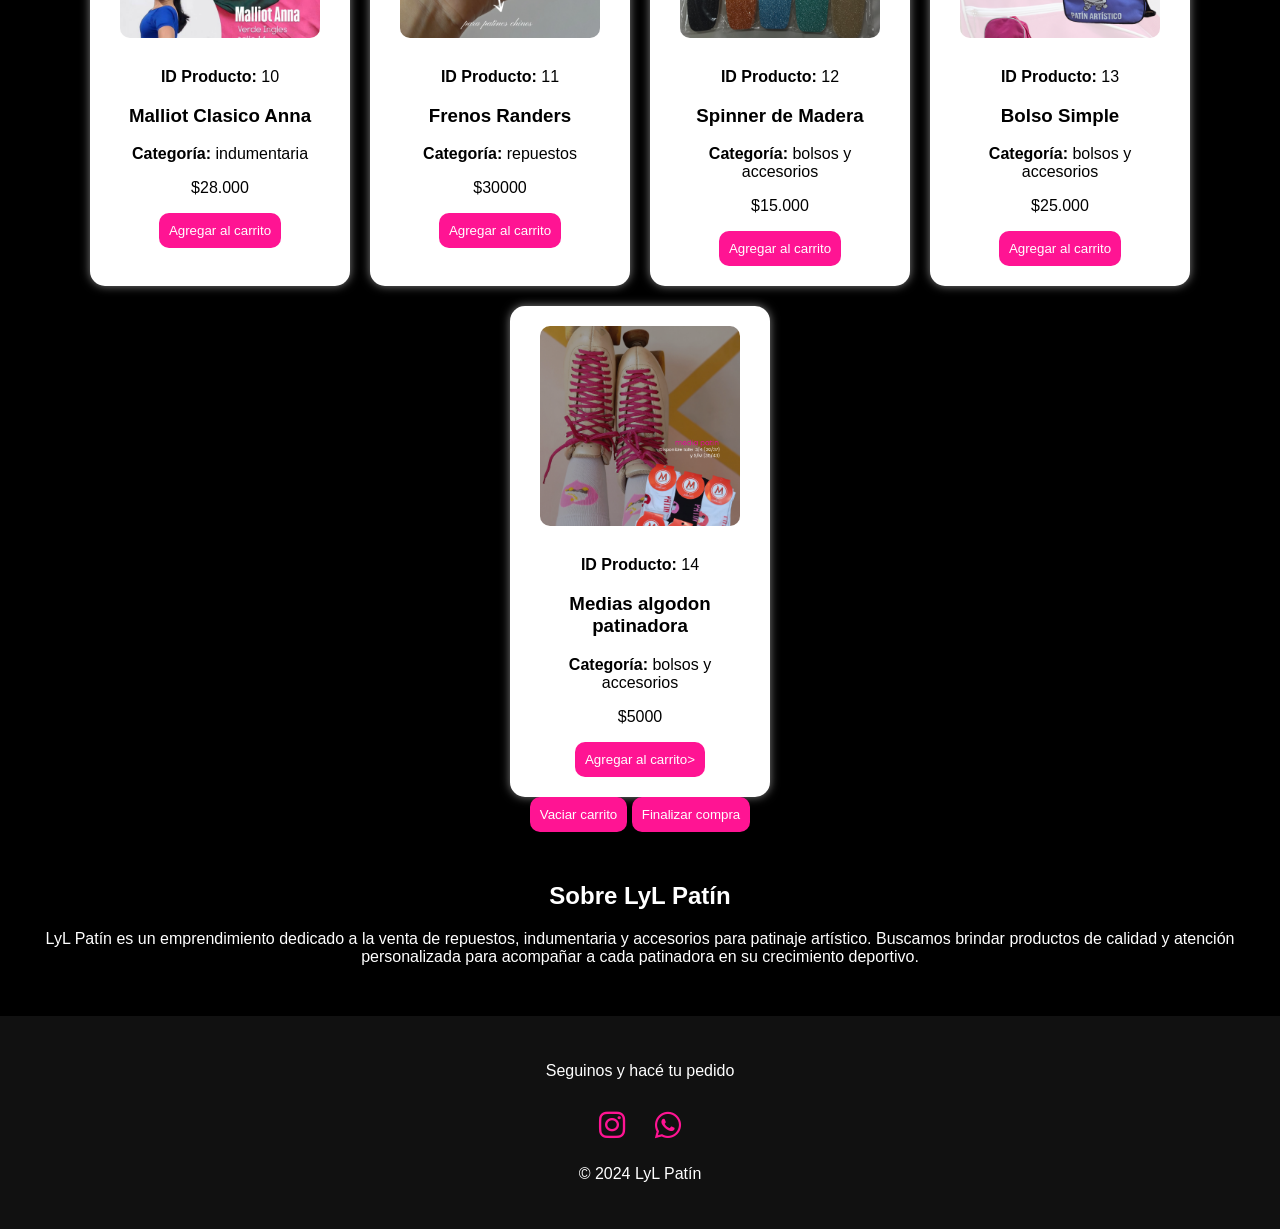
==== commit 249ee61a: "Add files via upload" ====
--- a/index.html
+++ b/index.html
@@ -55,8 +55,14 @@
 
 <h2>Nuestros Productos</h2>
 
-
 <label for="filtro"><strong>Categoría:</strong></label>
+
+<select id="filtro" onchange="filtrarProductos()">
+    <option value="todos">Ver todo</option>
+    <option value="repuestos">Repuestos</option>
+    <option value="indumentaria">Indumentaria</option>
+    <option value="accesorios">Bolsos y accesorios</option>
+</select>
 
 
 <div class="productos">
@@ -65,7 +71,7 @@
         <img src="img/Bolso_Cajon.png" alt="Bolso cajon porta patines"> 
         <p><strong>ID Producto:</strong> 1</p>
         <h3>Bolso cajon porta patines</h3>
-         <p><strong>Categoría:</strong> bolsos y accesorios</p>
+      <p><strong>Categoría:</strong> bolsos y accesorios</p>
         <p>$38.000</p>
         <button onclick="agregar('bolso cajon porta patin',38000)">Agregar al carrito</button>
     </div>
